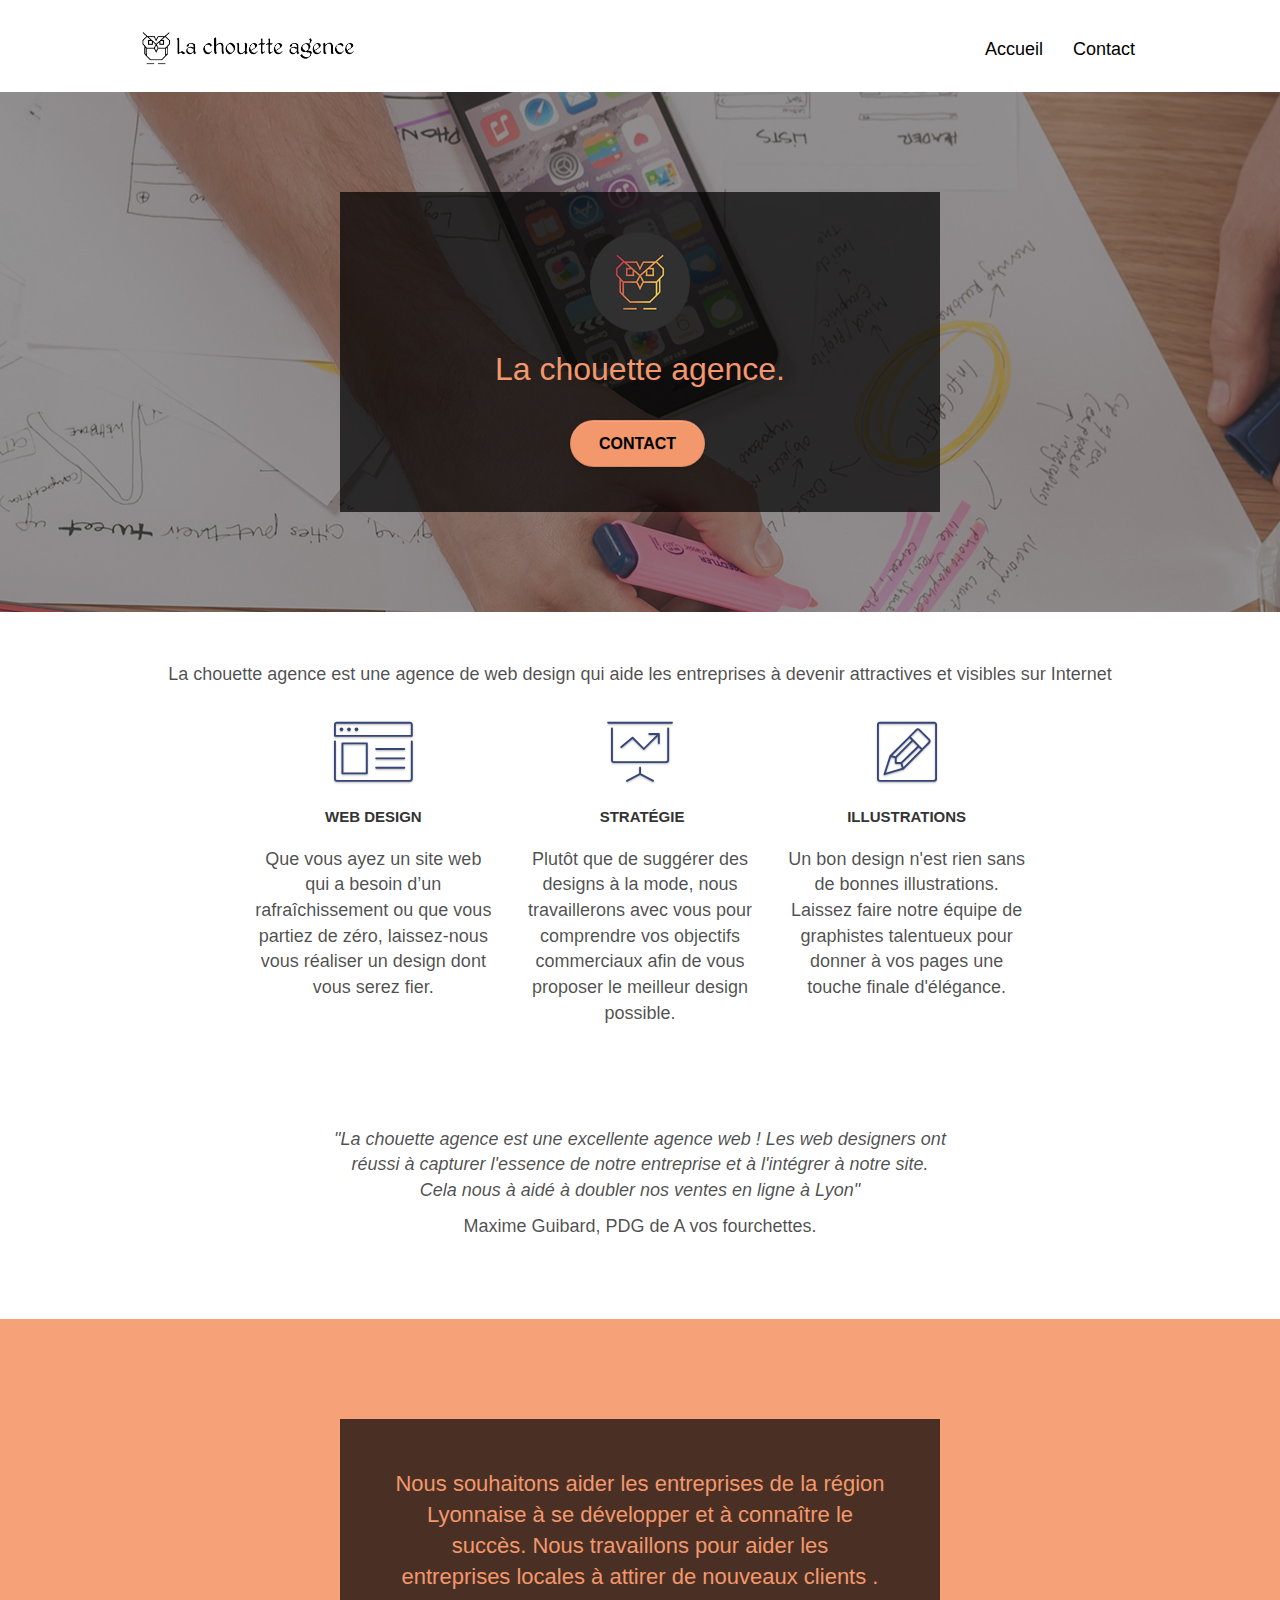
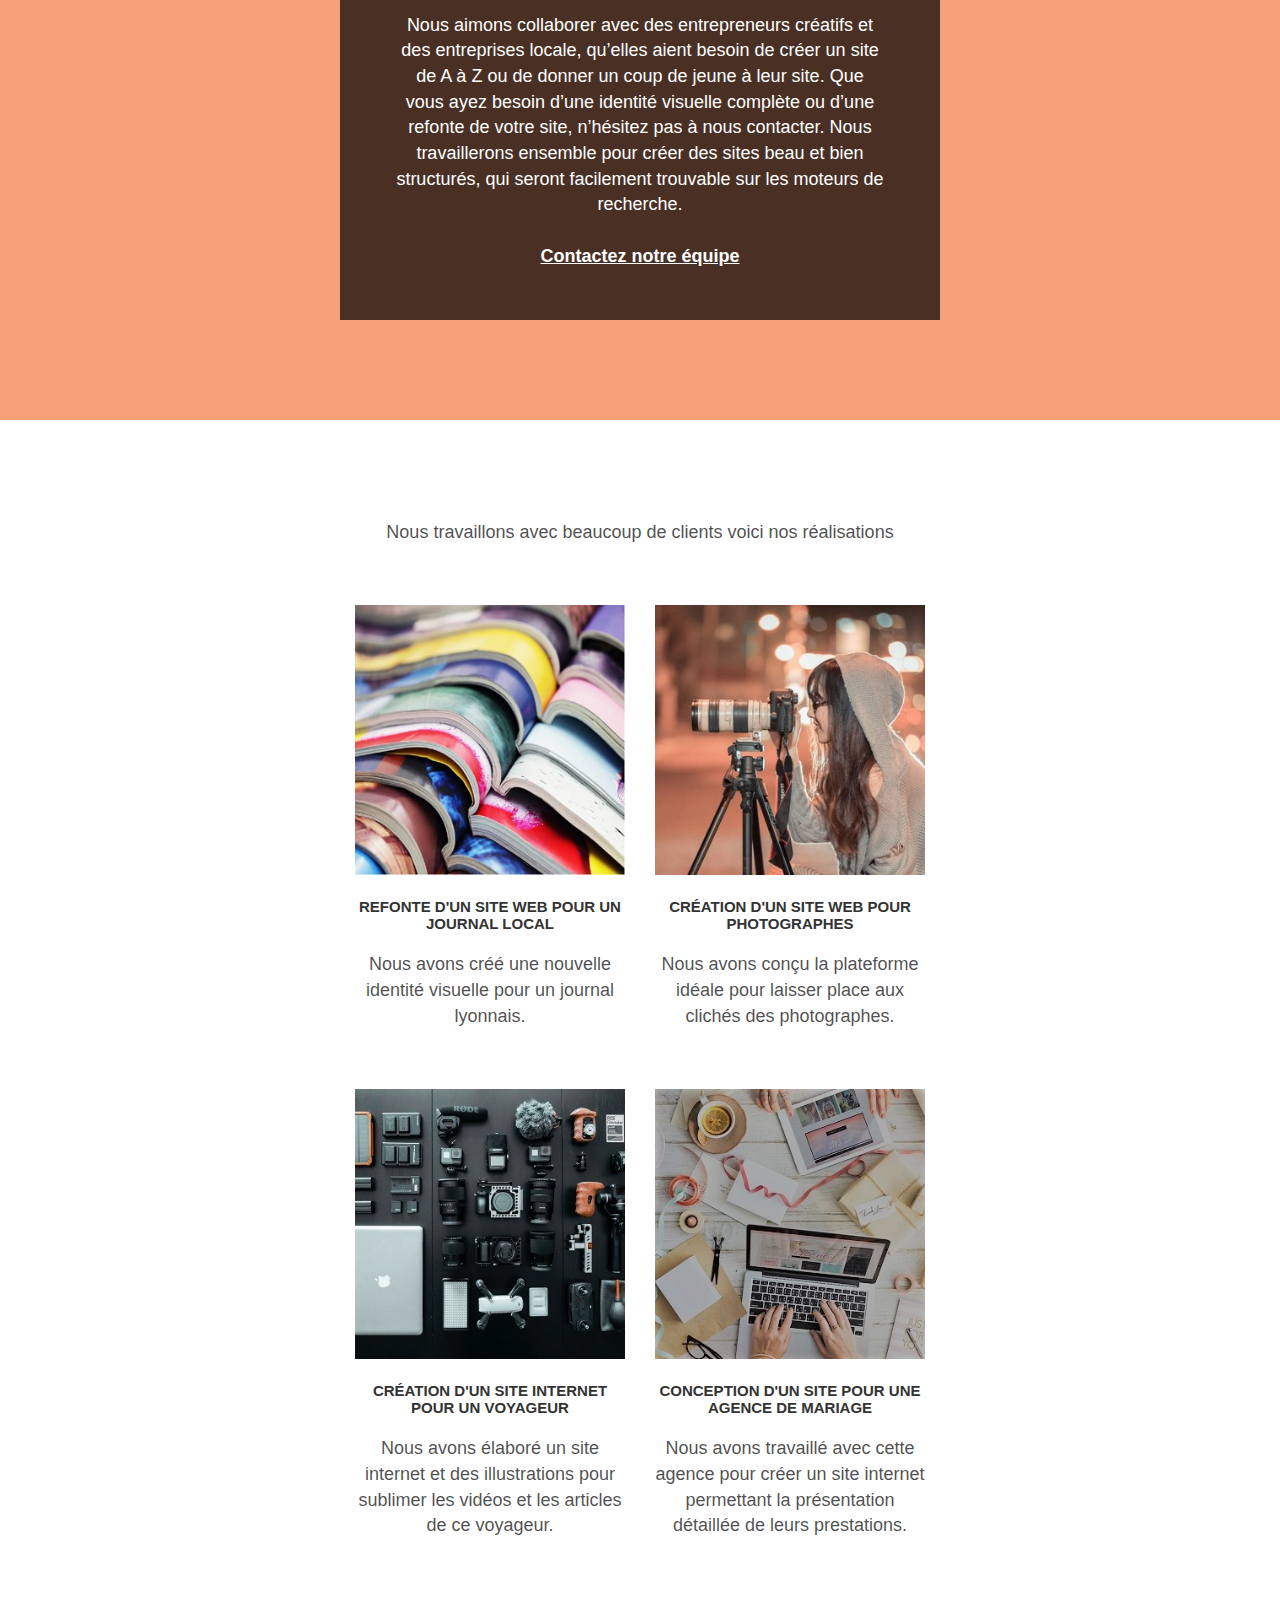
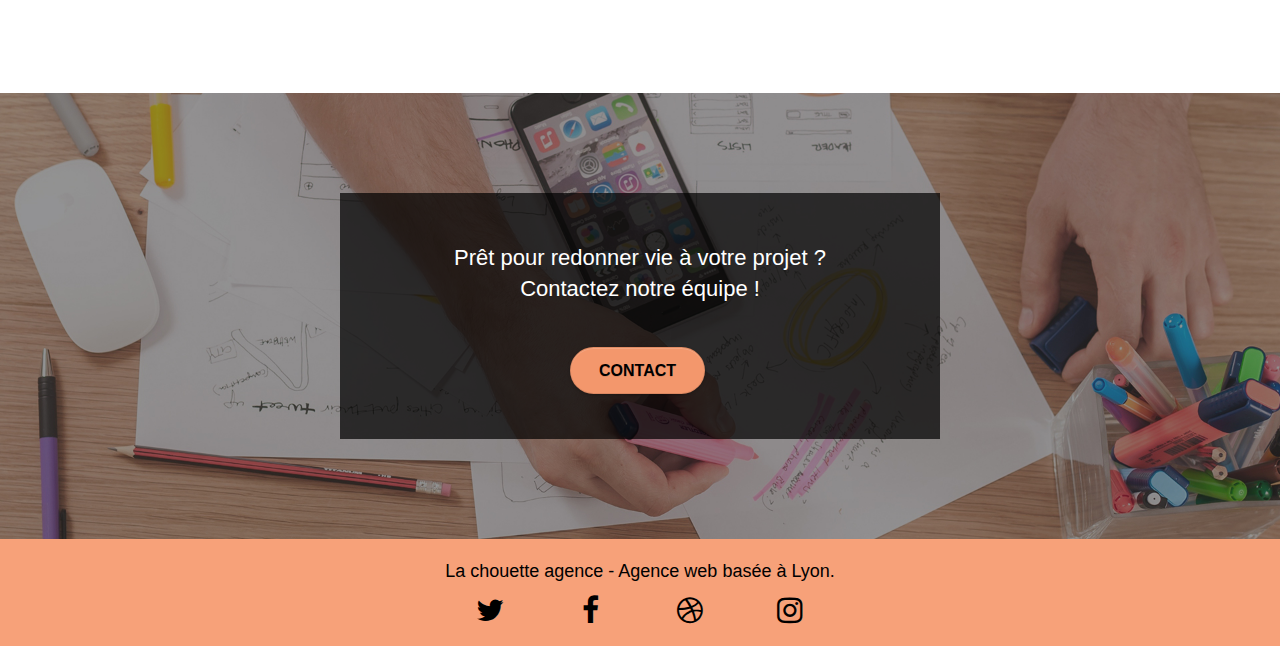
==== index.html @ 4b780e46 "mot de clés" ====
<!doctype html>
<html lang="fr">
<head>
    <meta charset="utf-8">
    <meta name="keywords" content="Entreprise webdesign Lyon, agence webdesign Lyonnaise">
    <meta name="description" content="La chouette agence est une entreprise de webdesign basé à Lyon, 
	elle aide les entreprises à devenir attractives et visibles sur Internet.">
    <meta name="viewport" content="width=device-width, initial-scale=1.0, viewport-fit=cover">
    <link rel="shortcut icon" type="image/png" href="favicon.jpg">
    
	<link rel="stylesheet" type="text/css" href="./css/bootstrap.css">
	<link rel="stylesheet" type="text/css" href="style.css">
	<link rel="stylesheet" type="text/css" href="./css/font-awesome.css">
	<link rel="stylesheet" type="text/css" href="./css/et-line.css">
	
    
	<script src="./js/jquery-2.1.0.js"></script>
	<script src="./js/bootstrap.js"></script>
	<script src="./js/blocs.js"></script>
	<script src="./js/jquery.touchSwipe.js" defer></script>
	<script src="./js/gmaps.js"></script>

    <title>La chouette agence</title>

    
<!-- Analytics -->
 
<!-- Analytics END -->
    
</head>
<body>
<!-- Principal conteneur -->
<div class="page-container" role=”main”>
    
<!-- bloc-0 -->
<header class="bloc bgc-white l-bloc " id="bloc-0">
	<div class="container bloc-sm">

		<nav class="navbar row" role="navigation">
			<div class="navbar-header">
				<a class="navbar-brand" href="index.html"><img src="img/la-chouette-agence.png" alt="paris web design logo agence web meilleure agence" height="40" /></a>
				<button id="nav-toggle" type="button" class="ui-navbar-toggle navbar-toggle" data-toggle="collapse" data-target=".navbar-1">
					<span class="sr-only">Toggle navigation</span><span class="icon-bar"></span><span class="icon-bar"></span><span class="icon-bar"></span>
				</button>
			</div>
			<div class="collapse navbar-collapse navbar-1 special-dropdown-nav">
				<ul class="site-navigation nav navbar-nav">
					<li>
						<a href="index.html">Accueil</a>
					</li>
					<li>
					</li>
					<li>
						<a href="contact.html">Contact</a>
					</li>
				</ul>
			</div>
		</nav>
	</div>
</header>
<!-- bloc-0 END -->

<!-- bloc-1-presentation -->
<section class="bloc bgc-dark-slate-blue bg-banniere d-bloc bg-t-edge bloc-bg-texture b-parallax" id="bloc-1-hero">
	<div class="container bloc-lg">
		<div class="row tight-width-whitespace">
			<div class="col-sm-12 black-background">
				<img src="img/logo.png" class="center-block image-resize-mode" width="100" alt="La Chouette Agence, Entreprise Lyonnaise de webdesign" />
				<h1 class="text-center hero-bloc-text salmon">
					La chouette agence.
				</h1>
				<div class="text-center">
					<a href="contact.html" class="btn btn-lg btn-clean btn-rd cta-hero btn-atomic-tangerine" id="cta-hero">Contact</a>
				</div>
			</div>
		</div>
	</div>
</section>
<!-- bloc-1-presentation END -->

<!-- bloc-2-services -->
<section class="bloc bgc-white l-bloc" id="bloc-2-services">
	<div class="container bloc-md">
		<div class="row">
			<div class="col-sm-12 text-center">
				<p>La chouette agence est une agence de web design qui aide les entreprises à devenir attractives et visibles sur Internet</p>
			</div>
		</div>
		<div class="row voffset-lg med-width-whitespace">
			<div class="col-sm-4">
				<div class="text-center">
					<span class="et-icon-browser sm-shadow icon-dark-slate-blue icons icon-lg"></span>
				</div>
				<h2 class="mg-md text-center h2-major">
					Web design
				</h2>
				<p class="text-center ">
					Que vous ayez un site web qui a besoin d&rsquo;un rafraîchissement ou que vous partiez de zéro, laissez-nous vous réaliser un design dont vous serez fier.
				</p>
			</div>
			<div class="col-sm-4">
				<div class="text-center">
					<span class="et-icon-presentation sm-shadow icon-dark-slate-blue icons icon-lg"></span>
				</div>
				<h2 class="mg-md text-center h2-major">
					&nbsp;Stratégie
				</h2>
				<p class="text-center ">
					Plutôt que de suggérer des designs à la mode, nous travaillerons avec vous pour comprendre vos objectifs commerciaux afin de vous proposer le meilleur design possible.<br>
				</p>
			</div>
			<div class="col-sm-4">
				<div class="text-center">
					<span class="et-icon-edit sm-shadow icon-dark-slate-blue icons icon-lg"></span>
				</div>
				<h2 class="mg-md text-center h2-major">
					Illustrations
				</h2>
				<p class="text-center ">
					Un bon design n'est rien sans de bonnes illustrations. Laissez faire notre équipe de graphistes talentueux pour donner à vos pages une touche finale d'élégance.
				</p>
			</div>
		</div>
		<div class="row voffset-lg voffset">
			<div class="col-xs-12 col-md-8 col-md-offset-2 text-center">
				<!--replace par blockquote -->
				<blockquote> 
					<p class="quote">
						"La chouette agence est une excellente agence web ! Les web designers ont réussi à capturer l'essence
						de notre entreprise et à l'intégrer à notre site. Cela nous à aidé à doubler nos ventes en ligne à Lyon"
					</p>
					<p> Maxime Guibard, PDG de A vos fourchettes.</p>
				</blockquote>
			</div>
		</div>
	</div>
</section>
<!-- bloc-2-services END -->

<!-- bloc-3-what-i-do -->
<section class="bloc tc-white bgc-atomic-tangerine bg-presentation d-bloc bloc-bg-texture b-parallax" id="bloc-3-what-i-do">
	<div class="container bloc-lg">
		<div class="row tight-width-whitespace black-background">
			<div class="col-sm-12">
				<h2 class="mg-md text-center salmon">
					Nous souhaitons aider les entreprises de la région Lyonnaise à se développer et à connaître le succès. Nous travaillons pour aider les entreprises locales à attirer de nouveaux clients .<br>
				</h2>
				<p class="text-center white">
					Nous aimons collaborer avec des entrepreneurs créatifs et des entreprises locale, qu’elles aient besoin de créer un site de A à Z ou de donner un coup de jeune à leur site. Que vous ayez besoin d’une identité visuelle complète ou d’une refonte de votre site, n’hésitez pas à nous contacter. Nous travaillerons ensemble pour créer des sites beau et bien structurés, qui seront facilement trouvable sur les moteurs de recherche. <br><br><a class="ltc-white bold-link" href="page2.html">Contactez notre équipe</a><br>
				</p>
			</div>
		</div>
	</div>
</section>
<!-- bloc-3-what-i-do END -->

<!-- bloc-4-portfolio -->
<section class="bloc bgc-white bg-lines-h2-bg bg-repeat l-bloc portofolio" id="bloc-4-portfolio">
	<div class="container bloc-lg">
		<div class="row">
			<div class="col-sm-12 text-center">
				<p>Nous travaillons avec beaucoup de clients voici nos réalisations</p>
			</div>
		</div>
		<div class="row tight-width-whitespace portfolio-row">
			<div class="col-sm-6">
				<a href="#" data-lightbox="img/1.jpg" data-gallery-id="gallery-1" data-caption="Refonte d'un site web pour un journal local" data-frame="snapshot-lb"><img src="img/1.jpg" alt="Une phototgraphie d'un tas de journaux ouverts" class="img-responsive portfolio-thumb" /></a>
				<h3 class="mg-md text-center">
					Refonte d'un site web pour un journal local
				</h3>
				<p class="text-center">
					Nous avons créé une nouvelle identité visuelle pour un journal lyonnais.
				</p>
			</div>
			<div class="col-sm-6">
				<a href="#" data-lightbox="img/2.jpg" data-gallery-id="gallery-1" data-caption="Création d'un site web pour photographes" data-frame="snapshot-lb"><img src="img/2.jpg" class="img-responsive portfolio-thumb" alt="Une photographie d'une femme prenant une photo en pleine nuit" /></a>
				<h3 class="mg-md text-center">
					Création d'un site web pour photographes
				</h3>
				<p class="text-center">
					Nous avons conçu la plateforme idéale pour laisser place aux clichés des photographes.
				</p>
			</div>
		</div>
		<div class="row tight-width-whitespace portfolio-row">
			<div class="col-sm-6">
				<a href="#" data-lightbox="img/3.jpg" data-gallery-id="gallery-1" data-caption="Création d'un site internet pour un voyageur" data-frame="snapshot-lb"><img src="img/3.jpg" class="img-responsive portfolio-thumb" alt="Une table rempli d'accessoires pour la photographie"/></a>
				<h3 class="mg-md text-center">
					Création d'un site internet pour un voyageur
				</h3>
				<p class="text-center">
					Nous avons élaboré un site internet et des illustrations pour sublimer les vidéos et les articles de ce voyageur.
				</p>
			</div>
			<div class="col-sm-6">
				<a href="#" data-lightbox="img/4.jpg" data-gallery-id="gallery-1" data-caption="Conception d'un site pour une agence de mariage" data-frame="snapshot-lb"><img src="img/4.jpg" class="img-responsive portfolio-thumb" alt="Une personne entrain de travailler sur un ordinateur" /></a>
				<h3 class="mg-md text-center">
					Conception d'un site pour une agence de mariage
				</h3>
				<p class="text-center">
					Nous avons travaillé avec cette agence pour créer un site internet permettant la présentation détaillée de leurs prestations.
				</p>
			</div>
		</div>
	</div>
</section>
<!-- bloc-4-portfolio END -->

<!-- bloc-5-cta -->
<section class="bloc bgc-dark-slate-blue bg-banniere d-bloc bloc-bg-texture" id="bloc-5-cta">
	<div class="container bloc-lg">
		<div class="row space black-background">
			<h2 class="mg-md text-center white">
				Prêt pour redonner vie à votre projet ?<br>Contactez notre équipe !
			</h2>
			<div class="col-sm-12 text-center">
				<a href="contact.html" class="btn btn-atomic-tangerine btn-clean btn-rd btn-lg cta-hero">Contact</a>
			</div>
		</div>
	</div>
</section>
<!-- bloc-5-cta END -->

<!-- Footer - bloc-8 -->
<footer class="bloc bgc-atomic-tangerine d-bloc" id="bloc-8">
	<div class="container bloc-sm">
		<div class="row">
			<div class="col-sm-12">
				<p class="text-center black">
					La chouette agence - Agence web basée à Lyon.<br>
				</p>
				<div class="row row-no-gutters social">
					<div class="col-sm-3">
						<div class="text-center">
							<a class="social" href="index.html"><span class="fa fa-twitter icon-md"></span></a>
						</div>
					</div>
					<div class="col-sm-3">
						<div class="text-center">
							<a class="social" href="index.html"><span class="fa fa-facebook icon-md"></span></a>
						</div>
					</div>
					<div class="col-sm-3">
						<div class="text-center">
							<a class="social" href="index.html"><span class="fa fa-dribbble icon-md"></span></a>
						</div>
					</div>
					<div class="col-sm-3">
						<div class="text-center">
							<a class="social" href="index.html"><span class="fa fa-instagram icon-md"></span></a>
						</div>
					</div>
				</div>
			</div>
		</div>
	</div>
</footer>
<!-- Footer - bloc-8 END -->

</div>
<!-- Principal conteneur END -->
    

</body>
</html>
---- style.css ----
body {
    margin: 0;
    padding: 0;
    background: #FFF;
    overflow-x: hidden;
    -webkit-font-smoothing: antialiased;
    -moz-osx-font-smoothing: grayscale;
}

a,
button {
    transition: all .3s ease-in-out;
    outline: none!important;
}

a:hover,
a:focus {
    text-decoration: none;
    cursor: pointer;
}

#page-loading-blocs-notifaction {
    position: fixed;
    top: 0;
    bottom: 0;
    width: 100%;
    z-index: 100000;
    background: #FFFFFF url("img/pageload-spinner.gif") no-repeat center center;
}

.bloc {
    width: 100%;
    clear: both;
    background: 50% 50% no-repeat;
    padding: 0 50px;
    -webkit-background-size: cover;
    -moz-background-size: cover;
    -o-background-size: cover;
    background-size: cover;
    position: relative;
}

.bloc .container {
    padding-left: 0;
    padding-right: 0;
}

.bloc-lg {
    padding: 100px 50px;
}

.bloc-md {
    padding: 50px;
}

.bloc-sm {
    padding: 20px 50px;
}

.bg-center,
.bg-l-edge,
.bg-r-edge,
.bg-t-edge,
.bg-b-edge,
.bg-tl-edge,
.bg-bl-edge,
.bg-tr-edge,
.bg-br-edge,
.bg-repeat {
    -webkit-background-size: auto!important;
    -moz-background-size: auto!important;
    -o-background-size: auto!important;
    background-size: auto!important;
}
.bg-t-edge {
    background: top no-repeat;
}

.bloc-bg-texture::before {
    content: "";
    background-size: 2px 2px;
    position: absolute;
    top: 0;
    bottom: 0;
    left: 0;
    right: 0;
}

.texture-paper::before {
    background: url("img/texture-paper.png");
    background-size: 280px 280px;
}

.b-parallax {
    background-attachment: fixed;
}

.d-bloc button:hover,
.d-bloc button:focus {
    color: rgba(0, 0, 0, 0.7);
}

.d-bloc .icon-round,
.d-bloc .icon-square,
.d-bloc .icon-rounded,
.d-bloc .icon-semi-rounded-a,
.d-bloc .icon-semi-rounded-b {
    border-color: rgba(255, 255, 255, .9);
}

.d-bloc .divider-h span {
    border-color: rgba(255, 255, 255, .2);
}

.d-bloc .a-btn,
.d-bloc .navbar a,
.d-bloc .navbar-brand,
.d-bloc a .icon-sm,
.d-bloc a .icon-md,
.d-bloc a .icon-lg,
.d-bloc a .icon-xl,
.d-bloc h1 a,
.d-bloc h2 a,
.d-bloc h3 a,
.d-bloc h4 a,
.d-bloc h5 a,
.d-bloc h6 a,
.d-bloc p a {
    color: rgb(0, 0, 0);
}

.d-bloc .a-btn:hover,
.d-bloc .navbar a:hover,
.d-bloc .navbar-brand:hover,
.d-bloc a:hover .icon-sm,
.d-bloc a:hover .icon-md,
.d-bloc a:hover .icon-lg,
.d-bloc a:hover .icon-xl,
.d-bloc h1 a:hover,
.d-bloc h2 a:hover,
.d-bloc h3 a:hover,
.d-bloc h4 a:hover,
.d-bloc h5 a:hover,
.d-bloc h6 a:hover,
.d-bloc p a:hover,
.d-bloc .a-btn:focus,
.d-bloc .navbar a:focus,
.d-bloc .navbar-brand:focus,
.d-bloc a:focus .icon-sm,
.d-bloc a:focus .icon-md,
.d-bloc a:focus .icon-lg,
.d-bloc a:focus .icon-xl,
.d-bloc h1 a:focus,
.d-bloc h2 a:focus,
.d-bloc h3 a:focus,
.d-bloc h4 a:focus,
.d-bloc h5 a:focus,
.d-bloc h6 a:focus,
.d-bloc p a:focus {
    color: rgb(83, 83, 83);
}

.d-bloc .navbar-toggle .icon-bar {
    background: rgb(0, 0, 0);
}

.d-bloc .btn-wire,
.d-bloc .btn-wire:hover,
.d-bloc .btn-wire:focus {
    color: rgba(255, 255, 255, 1);
    border-color: rgba(255, 255, 255, 1);
}

.d-bloc .panel {
    color: rgba(0, 0, 0, .5);
}

.d-bloc .panel button:hover,
.d-bloc .panel button:focus {
    color: rgba(0, 0, 0, .7);
}

.d-bloc .panel icon {
    border-color: rgba(0, 0, 0, .7);
}

.d-bloc .panel .divider-h span {
    border-color: rgba(0, 0, 0, .1);
}

.d-bloc .panel .a-btn {
    color: rgba(0, 0, 0, .6);
}

.d-bloc .panel .a-btn:hover,
.d-bloc .panel .a-btn:focus {
    color: rgba(0, 0, 0, 1);
}

.d-bloc .panel .btn-wire,
.d-bloc .panel .btn-wire:hover,
.d-bloc .panel .btn-wire:focus {
    color: rgba(0, 0, 0, .7);
    border-color: rgba(0, 0, 0, .3);
}

.d-bloc .panel,
.l-bloc {
    color: rgba(0, 0, 0, .7);
}

.d-bloc .panel button:hover,
.l-bloc button:hover,
.d-bloc .panel button:focus,
.l-bloc button:focus {
    color: rgba(0, 0, 0, .7);
}

.l-bloc .icon-round,
.l-bloc .icon-square,
.l-bloc .icon-rounded,
.l-bloc .icon-semi-rounded-a,
.l-bloc .icon-semi-rounded-b {
    border-color: rgba(0, 0, 0, .7);
}

.d-bloc .panel .divider-h span,
.l-bloc .divider-h span {
    border-color: rgba(0, 0, 0, .1);
}

.d-bloc .panel .a-btn,
.l-bloc .a-btn,
.l-bloc .navbar a,
.l-bloc .navbar-brand,
.l-bloc a .icon-sm,
.l-bloc a .icon-md,
.l-bloc a .icon-lg,
.l-bloc a .icon-xl,
.l-bloc h1 a,
.l-bloc h2 a,
.l-bloc h3 a,
.l-bloc h4 a,
.l-bloc h5 a,
.l-bloc h6 a,
.l-bloc p a {
    color: rgba(0, 0, 0, .6);
}

.d-bloc .panel .a-btn:hover,
.l-bloc .a-btn:hover,
.l-bloc .navbar a:hover,
.l-bloc .navbar-brand:hover,
.l-bloc a:hover .icon-sm,
.l-bloc a:hover .icon-md,
.l-bloc a:hover .icon-lg,
.l-bloc a:hover .icon-xl,
.l-bloc h1 a:hover,
.l-bloc h2 a:hover,
.l-bloc h3 a:hover,
.l-bloc h4 a:hover,
.l-bloc h5 a:hover,
.l-bloc h6 a:hover,
.l-bloc p a:hover,
.d-bloc .panel .a-btn:focus,
.l-bloc .a-btn:focus,
.l-bloc .navbar a:focus,
.l-bloc .navbar-brand:focus,
.l-bloc a:focus .icon-sm,
.l-bloc a:focus .icon-md,
.l-bloc a:focus .icon-lg,
.l-bloc a:focus .icon-xl,
.l-bloc h1 a:focus,
.l-bloc h2 a:focus,
.l-bloc h3 a:focus,
.l-bloc h4 a:focus,
.l-bloc h5 a:focus,
.l-bloc h6 a:focus,
.l-bloc p a:focus {
    color: rgba(0, 0, 0, 1);
}

.l-bloc .navbar-toggle .icon-bar {
    color: rgba(0, 0, 0, .6);
}

.d-bloc .panel .btn-wire,
.d-bloc .panel .btn-wire:hover,
.d-bloc .panel .btn-wire:focus,
.l-bloc .btn-wire,
.l-bloc .btn-wire:hover,
.l-bloc .btn-wire:focus {
    color: rgba(0, 0, 0, .7);
    border-color: rgba(0, 0, 0, .3);
}

.voffset {
    margin-top: 30px;
}

.voffset-lg {
    margin-top: 80px;
}

.row-no-gutters {
    margin-right: 0;
    margin-left: 0;
}

.row.row-no-gutters > [class^="col-"],
.row.row-no-gutters > [class*=" col-"] {
    padding-right: 0;
    padding-left: 0;
}

#bloc-1-hero h1 {
    font-size: 32px;
}

.navbar {
    margin-bottom: 0;
    z-index: 1;
}

.navbar-brand {
    height: auto;
    padding: 3px 15px;
    font-size: 25px;
    font-weight: normal;
    font-weight: 600;
    line-height: 44px;
}

.navbar-brand img {
    max-height: 200px;
    margin: 0 5px 0 0;
    display: inline;
}

.navbar-brand img[src$=svg] {
    min-width: 100px;
}

.nav-center .navbar-brand img {
    margin: 0;
}

.navbar .nav {
    padding-top: 2px;
    margin-right: -16px;
    float: right;
    z-index: 1;
}

.nav > li {
    float: left;
    margin-top: 4px;
    font-size: 18px;
}

.navbar-nav .open .dropdown-menu > li > a {
    text-align: inherit;
}
.navbar-brand:focus,
.nav > li a:focus,
.navbar-brand:hover,
.nav > li a:hover {
    border: 1px outset  #F3976C;
    border-radius: 5px;
    background-color: rgba(243, 151, 108, 0.3);
    
}
.navbar-toggle {
    margin: 10px 10px 0 0;
    border: 0px;
}

.navbar-toggle:hover {
    background: transparent!important;
}

.navbar-toggle .icon-bar {
    background-color: rgba(0, 0, 0, .5);
    width: 26px;
}

.nav-invert .navbar .nav {
    float: left;
}

.nav-invert .navbar-header,
.nav-invert .navbar-brand {
    float: right;
    position: relative;
    z-index: 2;
}

@media (min-width: 768px) {
    .site-navigation {
        position: absolute;
        top: 50%;
        right: 20px;
        transform: translate(0, -50%);
        -webkit-transform: translateY(-50%);
    }
    .nav > li .dropdown-menu a,
    .nav > li .dropdown-menu a:hover {
        color: #484848;
    }
    .nav-invert .site-navigation {
        left: 0;
        right: 0;
    }
    .nav-center {
        text-align: center;
    }
    .nav-center .navbar-header {
        width: 100%;
    }
    .nav-center .navbar-header,
    .nav-center .navbar-brand,
    .nav-center .nav > li {
        float: none;
        display: inline-block;
    }
    .nav-center .site-navigation {
        position: relative;
        width: 100%;
        right: 0;
        margin-right: 0px;
        margin-top: 20px;
    }
    .nav-center.mini-nav .navbar-toggle {
        float: none;
        margin: 10px auto 0;
    }
}

.nav > li > .dropdown a {
    background: none!important;
    display: block;
    padding: 14px 15px;
}

nav .caret {
    margin: 0 5px;
}

.dropdown-menu .dropdown-menu {
    top: -8px;
    left: 100%;
}

.dropdown-menu .dropmenu-flow-right {
    top: 100%;
    left: 0;
    margin-left: -1px;
    border-top-left-radius: 0;
    border-top-right-radius: 0;
}

.dropdown-menu .dropdown span {
    border: 4px solid black;
    border-top-color: transparent;
    border-right-color: transparent;
    border-bottom-color: transparent;
    margin: 6px -5px 0 0!important;
    float: right;
}

.mg-md {
    margin-top: 10px;
    margin-bottom: 20px;
}

.mg-lg {
    margin-top: 10px;
    margin-bottom: 40px;
}

.btn {
    margin: 0 5px 5px 0;
}

.btn.pull-right {
    margin: 0 0 5px 5px;
}

.btn-d,
.btn-d:hover,
.btn-d:focus {
    color: #FFF;
    background: rgba(0, 0, 0, .3);
}

button {
    outline: none!important;
}

.btn-rd {
    border-radius: 40px;
}

.btn-clean {
    border: 1px solid rgba(0, 0, 0, .08);
    border-bottom-color: rgba(0, 0, 0, .1);
    text-shadow: 0 1px 0 rgba(0, 0, 1, .1);
    box-shadow: 0 1px 3px rgba(0, 0, 1, .25), inset 0 1px 0 0 rgba(255, 255, 255, .15);
}

.icon-md {
    font-size: 30px!important;
}

.icon-lg {
    font-size: 60px!important;
}

.sm-shadow {
    text-shadow: 0 1px 2px rgba(0, 0, 0, .3);
}

.panel-sq,
.panel-sq .panel-heading,
.panel-sq .panel-footer {
    border-radius: 0;
}

.panel-rd {
    border-radius: 30px;
}

.panel-rd .panel-heading {
    border-radius: 29px 29px 0 0;
}

.panel-rd .panel-footer {
    border-radius: 0 0 29px 29px;
}

.form-control {
    border-color: rgba(0, 0, 0, .1);
    box-shadow: none;
}

.scrollToTop {
    width: 40px;
    height: 40px;
    position: fixed;
    bottom: 20px;
    right: 20px;
    opacity: 0;
    z-index: 500;
    transition: all .3s ease-in-out;
}

.scrollToTop span {
    margin-top: 6px;
}

.showScrollTop {
    font-size: 14px;
    opacity: 1;
}

a[data-lightbox] {
    position: relative;
    display: block;
    text-align: center;
}

a[data-lightbox]:hover::before {
    content: "+";
    font-family: "HelveticaNeue-Light", "Helvetica Neue Light", "Helvetica Neue", Helvetica, Arial;
    font-size: 32px;
    width: 50px;
    height: 50px;
    margin-left: -25px;
    border-radius: 50%;
    background: rgba(0, 0, 0, .6);
    color: #FFF;
    font-weight: 100;
    z-index: 1;
    position: absolute;
    top: 50%;
    transform: translateY(-50%);
    -webkit-transform: translateY(-50%);
}

a[data-lightbox]:hover img,
a[data-lightbox]:focus img {
    opacity: 0.6;
    -webkit-animation-fill-mode: none;
    animation-fill-mode: none;
}

#lightbox-modal {
    display: flex;
    align-items: center;
}

#lightbox-modal .modal-dialog {
    width: 90%;
    max-width: 900px;
    margin: 0 auto 0;
}

#lightbox-modal .modal-dialog img {
    max-height: 90vh;
    margin: 0 auto;
}

.lightbox-caption {
    padding: 20px;
    color: #FFF;
    background: rgba(0, 0, 0, .5);
    position: absolute;
    left: 15px;
    right: 15px;
    bottom: 5px;
}

.close-lightbox {
    color: #FFF;
    font-size: 30px;
    position: absolute;
    top: 20px;
    right: 20px;
    z-index: 20;
    background: rgba(0, 0, 0, .5);
    border: none;
    line-height: 30px;
    padding: 0 9px 5px;
    opacity: 0.3;
}

.close-lightbox:hover,
.next-lightbox:hover,
.prev-lightbox:hover,
.close-lightbox:focus,
.next-lightbox:focus,
.prev-lightbox:focus {
    opacity: 1.0;
    color: #FFF;
}

.next-lightbox,
.prev-lightbox {
    font-size: 20px;
    color: rgba(255, 255, 255, .9);
    background: rgba(0, 0, 0, .5);
    transition: all .2s ease-in-out;
    position: absolute;
    top: 45%;
    z-index: 1;
    opacity: 0.4;
}

.next-lightbox {
    padding: 6px 8px 1px 13px;
    right: 25px;
}

.prev-lightbox {
    padding: 6px 13px 1px 10px;
    left: 25px;
}

.snapshot-lb .modal-body {
    padding-bottom: 45px;
}

.snapshot-lb .lightbox-caption {
    padding: 0;
    color: rgba(0, 0, 0, .5);
    background: none;
}
h3,
h4,
h5,
h6,
label,
.btn,
a {
    font-family: "helvetica";
    font-weight: 400;
    color: #000000!important;
}

.container {
    max-width: 1000px;
}

.hero-bloc-text {
    font-size: 38px;
}

.hero-bloc-text-sub {
    font-size: 36px;
}

.statement-bloc-text {
    line-height: 26px;
    font-style: italic;
    font-size: 20px;
    text-align: center;
    font-weight: lighter;
    max-width: 520px;
    margin: auto auto auto auto;
}

p {
    font-size: 18px;
}

.tight-width-whitespace {
    max-width: 600px;
    margin: auto auto auto auto;
}

.h1 {
    font-size: 22px;
    font-family: "Open Sans";
}

.cta-hero {
    margin-top: 22px;
    color: #FFFFFF!important;
    text-transform: uppercase;
    padding: 12px 28px 12px 28px;
    font-size: 16px;
    font-weight: 700;
}

.social {
    max-width: 400px;
    margin: auto auto auto auto;
}

h2 {
    font-size: 22px;
    line-height: 1.4em;
}

h3, .h2-major {
    font-size: 15px;
    text-transform: uppercase;
    font-weight: 700;
    color: #333333!important;
}

.med-width-whitespace {
    max-width: 800px;
    margin: auto auto auto auto;
    box-shadow: 0px 0px 0px #000000;
}
h4 {
    color: #333333!important;
}

.icons {
    margin-bottom: 14px;
    margin-top: 24px;
}

.white {
    color: #ffffff!important;
}

.portfolio-thumb {
    margin-bottom: 24px;
}

.portfolio-row {
    margin-bottom: 44px;
    margin-top: 50px;
}

.avatar {
    box-shadow: 0px 4px 9px rgba(0, 0, 0, 0.3);
}

.black-background {
    background-color: rgba(0, 0, 0, 0.7);
    padding: 40px 40px 40px 40px;
}

.bold-link {
    font-weight: 900;
    text-decoration: underline!important;
}

.bgc-white {
    background-color: #FFFFFF;
}

.bgc-dark-slate-blue {
    background-color: #364577;
}

.bgc-atomic-tangerine {
    background-color: #f7a179;
}
.btn-atomic-tangerine {
    background: #F3976C;
    color: #000000!important;
}

.btn-atomic-tangerine:hover,
.btn-atomic-tangerine:focus {
    background: #aa694b!important;
    color: #ffffff!important;
}

.ltc-white {
    color: #FFFFFF!important;
}

.ltc-white:hover,
.ltc-white:focus {
    color: #F3976C!important;
}

.ltc-atomic-tangerine {
    color: #F3976C!important;
}

.ltc-atomic-tangerine:hover,
.ltc-atomic-tangerine:focus {
    color: #c27956!important;
}

.icon-dark-slate-blue {
    color: #364577!important;
    border-color: #364577!important;
}

.bg-dots-bg {
    background-image: url("img/dots-bg.png");
}
.bg-banniere {
    background-image: url("img/la-chouette-agence-banniere.jpg");
}

.bg-presentation {
    background-image: url("img/image-de-presentation.jpg");
}

@media (max-width: 1024px) {
    .bloc {
        padding-left: 20px;
        padding-right: 20px;
    }
    .bloc.full-width-bloc,
    .bloc-tile-2.full-width-bloc .container,
    .bloc-tile-3.full-width-bloc .container,
    .bloc-tile-4.full-width-bloc .container {
        padding-left: 0;
        padding-right: 0;
    }
}

@media (max-width: 992px) and (min-width: 768px) {
    .navbar .nav {
        max-width: 80%
    }
    .nav-center.navbar .nav {
        max-width: 100%
    }
}

@media only screen and (min-width: 768px) and (max-width: 1024px) and (orientation: landscape) {
    .b-parallax {
        background-attachment: scroll;
    }
}

@media only screen and (min-width: 1024px) and (max-width: 1366px) and (-webkit-min-device-pixel-ratio: 1.5) {
    .b-parallax {
        background-attachment: scroll;
    }
}

@media (max-width: 991px) {
    .container {
        width: 100%;
    }
    .b-parallax {
        background-attachment: scroll;
    }
    .page-container,
    #hero-bloc {
        overflow-x: hidden;
        position: relative;
    }
    .bloc-group,
    .bloc-group .bloc {
        display: block;
        width: 100%;
    }
    .bloc-fill-screen .fill-bloc-top-edge,
    .bloc-fill-screen .fill-bloc-bottom-edge {
        padding: 0 20px;
    }
}

@media (max-width: 767px) {
    .page-container {
        overflow-x: hidden;
        position: relative;
    }
    h1,
    h2,
    h3,
    h4,
    h5,
    h6,
    p,
    #disqus_thread {
        padding-left: 10px!important;
        padding-right: 10px!important;
    }
    .b-parallax {
        background-attachment: scroll;
    }
    .navbar .nav {
        padding-top: 0;
        border-top: 1px solid rgba(0, 0, 0, .2);
        float: none!important;
    }
    .navbar.row {
        margin-left: 0;
        margin-right: 0;
    }
    .site-navigation {
        position: inherit;
        transform: none;
        -webkit-transform: none;
        -ms-transform: none;
    }
    .nav > li {
        margin-top: 0;
        border-bottom: 1px solid rgba(0, 0, 0, .1);
        background: rgba(0, 0, 0, .05);
        text-align: left;
        padding-left: 15px;
        width: 100%;
    }
    .nav > li:hover
    .nav > li:focus {
        background: rgba(0, 0, 0, .08);
    }
    .dropdown .dropdown a .caret {
        float: none;
        margin: 5px 0 0 10px!important;
        border: 4px solid black;
        border-bottom-color: transparent;
        border-right-color: transparent;
        border-left-color: transparent;
    }
    #hero-bloc .navbar .nav {
        background: rgba(0, 0, 0, .8);
    }
    #hero-bloc .navbar .nav a {
        color: rgba(255, 255, 255, .6);
    }
    .hero {
        padding: 50px 0;
    }
    .hero-nav {
        left: -1px;
        right: -1px;
    }
    .navbar-collapse {
        padding: 0;
        overflow-x: hidden;
        -webkit-box-shadow: none;
        box-shadow: none;
    }
    .navbar-brand img {
        max-height: 40px;
        width: auto;
    }
    .nav-invert .navbar-header {
        float: none;
        width: 100%;
    }
    .nav-invert .navbar-toggle {
        float: left;
        margin-left: 10px;
    }
    .bloc {
        padding-left: 0;
        padding-right: 0;
    }
    .bloc-xxl,
    .bloc-xl,
    .bloc-lg {
        padding: 40px 0;
    }
    .bloc-sm,
    .bloc-md {
        padding-left: 0;
        padding-right: 0;
    }
    .bloc-tile-2 .container,
    .bloc-tile-3 .container,
    .bloc-tile-4 .container,
    .bloc-fill-screen .fill-bloc-top-edge,
    .bloc-fill-screen .fill-bloc-bottom-edge {
        padding-left: 0;
        padding-right: 0;
    }
    .a-block {
        padding: 0 10px;
    }
    .btn-dwn {
        display: none;
    }
    .voffset {
        margin-top: 5px;
    }
    .voffset-md {
        margin-top: 20px;
    }
    .voffset-lg {
        margin-top: 30px;
    }
    form {
        padding: 5px;
    }
    .close-lightbox {
        display: inline-block;
    }
    .blocsapp-d
    evice-iphone5 {
        background-size: 216px 425px;
        padding-top: 60px;
        width: 216px;
        height: 425px;
    }
    .blocsapp-device-iphone5 img {
        width: 180px;
        height: 320px;
    }
}
.form-group {
    margin-bottom: 15px;
}
.form-control {
    width: 100%;
}
.salmon {
    color:#F3976C;
}
.space {
    max-width: 600px;
    margin: auto;
}
.black {
    color: black;
}
label {
    font-size: 18px;
}
blockquote {
    border-left: transparent;
}
.quote {
    font-style: italic;
}
em {
    color: red;
}
.alert {
    font-style: italic;
    margin-bottom: 10px;
}
.form-title {
    text-align: center;
    margin-bottom:60px;
    color: black;
}
@media (max-width: 400px) {
    .bloc {
        padding-left: 0;
        padding-right: 0;
    }
}

@media (max-width: 767px) {
    .bloc-mob-center-text {
        text-align: center;
    }
    
}
---- css/et-line.css ----
@font-face {
    font-family: et-line;
    src: url(../fonts/et-line.eot);
    src: url(../fonts/et-line.eot?#iefix) format('embedded-opentype'), url(../fonts/et-line.woff) format('woff'), url(../fonts/et-line.ttf) format('truetype'), url(../fonts/et-line.svg#et-line) format('svg');
    font-weight: 400;
    font-style: normal
}

.et-icon-adjustments,
.et-icon-alarmclock,
.et-icon-anchor,
.et-icon-aperture,
.et-icon-attachment,
.et-icon-bargraph,
.et-icon-basket,
.et-icon-beaker,
.et-icon-bike,
.et-icon-book-open,
.et-icon-briefcase,
.et-icon-browser,
.et-icon-calendar,
.et-icon-camera,
.et-icon-caution,
.et-icon-chat,
.et-icon-circle-compass,
.et-icon-clipboard,
.et-icon-clock,
.et-icon-cloud,
.et-icon-compass,
.et-icon-desktop,
.et-icon-dial,
.et-icon-document,
.et-icon-documents,
.et-icon-download,
.et-icon-dribbble,
.et-icon-edit,
.et-icon-envelope,
.et-icon-expand,
.et-icon-facebook,
.et-icon-flag,
.et-icon-focus,
.et-icon-gears,
.et-icon-genius,
.et-icon-gift,
.et-icon-global,
.et-icon-globe,
.et-icon-googleplus,
.et-icon-grid,
.et-icon-happy,
.et-icon-hazardous,
.et-icon-heart,
.et-icon-hotairballoon,
.et-icon-hourglass,
.et-icon-key,
.et-icon-laptop,
.et-icon-layers,
.et-icon-lifesaver,
.et-icon-lightbulb,
.et-icon-linegraph,
.et-icon-linkedin,
.et-icon-lock,
.et-icon-magnifying-glass,
.et-icon-map,
.et-icon-map-pin,
.et-icon-megaphone,
.et-icon-mic,
.et-icon-mobile,
.et-icon-newspaper,
.et-icon-notebook,
.et-icon-paintbrush,
.et-icon-paperclip,
.et-icon-pencil,
.et-icon-phone,
.et-icon-picture,
.et-icon-pictures,
.et-icon-piechart,
.et-icon-presentation,
.et-icon-pricetags,
.et-icon-printer,
.et-icon-profile-female,
.et-icon-profile-male,
.et-icon-puzzle,
.et-icon-quote,
.et-icon-recycle,
.et-icon-refresh,
.et-icon-ribbon,
.et-icon-rss,
.et-icon-sad,
.et-icon-scissors,
.et-icon-scope,
.et-icon-search,
.et-icon-shield,
.et-icon-speedometer,
.et-icon-strategy,
.et-icon-streetsign,
.et-icon-tablet,
.et-icon-target,
.et-icon-telescope,
.et-icon-toolbox,
.et-icon-tools,
.et-icon-tools-2,
.et-icon-trophy,
.et-icon-tumblr,
.et-icon-twitter,
.et-icon-upload,
.et-icon-video,
.et-icon-wallet,
.et-icon-wine {
    font-family: et-line;
    font-style: normal;
    font-weight: 400;
    font-variant: normal;
    text-transform: none;
    line-height: 1;
    -webkit-font-smoothing: antialiased;
    -moz-osx-font-smoothing: grayscale;
    display: inline-block
}

.et-icon-mobile:before {
    content: "\e000"
}

.et-icon-laptop:before {
    content: "\e001"
}

.et-icon-desktop:before {
    content: "\e002"
}

.et-icon-tablet:before {
    content: "\e003"
}

.et-icon-phone:before {
    content: "\e004"
}

.et-icon-document:before {
    content: "\e005"
}

.et-icon-documents:before {
    content: "\e006"
}

.et-icon-search:before {
    content: "\e007"
}

.et-icon-clipboard:before {
    content: "\e008"
}

.et-icon-newspaper:before {
    content: "\e009"
}

.et-icon-notebook:before {
    content: "\e00a"
}

.et-icon-book-open:before {
    content: "\e00b"
}

.et-icon-browser:before {
    content: "\e00c"
}

.et-icon-calendar:before {
    content: "\e00d"
}

.et-icon-presentation:before {
    content: "\e00e"
}

.et-icon-picture:before {
    content: "\e00f"
}

.et-icon-pictures:before {
    content: "\e010"
}

.et-icon-video:before {
    content: "\e011"
}

.et-icon-camera:before {
    content: "\e012"
}

.et-icon-printer:before {
    content: "\e013"
}

.et-icon-toolbox:before {
    content: "\e014"
}

.et-icon-briefcase:before {
    content: "\e015"
}

.et-icon-wallet:before {
    content: "\e016"
}

.et-icon-gift:before {
    content: "\e017"
}

.et-icon-bargraph:before {
    content: "\e018"
}

.et-icon-grid:before {
    content: "\e019"
}

.et-icon-expand:before {
    content: "\e01a"
}

.et-icon-focus:before {
    content: "\e01b"
}

.et-icon-edit:before {
    content: "\e01c"
}

.et-icon-adjustments:before {
    content: "\e01d"
}

.et-icon-ribbon:before {
    content: "\e01e"
}

.et-icon-hourglass:before {
    content: "\e01f"
}

.et-icon-lock:before {
    content: "\e020"
}

.et-icon-megaphone:before {
    content: "\e021"
}

.et-icon-shield:before {
    content: "\e022"
}

.et-icon-trophy:before {
    content: "\e023"
}

.et-icon-flag:before {
    content: "\e024"
}

.et-icon-map:before {
    content: "\e025"
}

.et-icon-puzzle:before {
    content: "\e026"
}

.et-icon-basket:before {
    content: "\e027"
}

.et-icon-envelope:before {
    content: "\e028"
}

.et-icon-streetsign:before {
    content: "\e029"
}

.et-icon-telescope:before {
    content: "\e02a"
}

.et-icon-gears:before {
    content: "\e02b"
}

.et-icon-key:before {
    content: "\e02c"
}

.et-icon-paperclip:before {
    content: "\e02d"
}

.et-icon-attachment:before {
    content: "\e02e"
}

.et-icon-pricetags:before {
    content: "\e02f"
}

.et-icon-lightbulb:before {
    content: "\e030"
}

.et-icon-layers:before {
    content: "\e031"
}

.et-icon-pencil:before {
    content: "\e032"
}

.et-icon-tools:before {
    content: "\e033"
}

.et-icon-tools-2:before {
    content: "\e034"
}

.et-icon-scissors:before {
    content: "\e035"
}

.et-icon-paintbrush:before {
    content: "\e036"
}

.et-icon-magnifying-glass:before {
    content: "\e037"
}

.et-icon-circle-compass:before {
    content: "\e038"
}

.et-icon-linegraph:before {
    content: "\e039"
}

.et-icon-mic:before {
    content: "\e03a"
}

.et-icon-strategy:before {
    content: "\e03b"
}

.et-icon-beaker:before {
    content: "\e03c"
}

.et-icon-caution:before {
    content: "\e03d"
}

.et-icon-recycle:before {
    content: "\e03e"
}

.et-icon-anchor:before {
    content: "\e03f"
}

.et-icon-profile-male:before {
    content: "\e040"
}

.et-icon-profile-female:before {
    content: "\e041"
}

.et-icon-bike:before {
    content: "\e042"
}

.et-icon-wine:before {
    content: "\e043"
}

.et-icon-hotairballoon:before {
    content: "\e044"
}

.et-icon-globe:before {
    content: "\e045"
}

.et-icon-genius:before {
    content: "\e046"
}

.et-icon-map-pin:before {
    content: "\e047"
}

.et-icon-dial:before {
    content: "\e048"
}

.et-icon-chat:before {
    content: "\e049"
}

.et-icon-heart:before {
    content: "\e04a"
}

.et-icon-cloud:before {
    content: "\e04b"
}

.et-icon-upload:before {
    content: "\e04c"
}

.et-icon-download:before {
    content: "\e04d"
}

.et-icon-target:before {
    content: "\e04e"
}

.et-icon-hazardous:before {
    content: "\e04f"
}

.et-icon-piechart:before {
    content: "\e050"
}

.et-icon-speedometer:before {
    content: "\e051"
}

.et-icon-global:before {
    content: "\e052"
}

.et-icon-compass:before {
    content: "\e053"
}

.et-icon-lifesaver:before {
    content: "\e054"
}

.et-icon-clock:before {
    content: "\e055"
}

.et-icon-aperture:before {
    content: "\e056"
}

.et-icon-quote:before {
    content: "\e057"
}

.et-icon-scope:before {
    content: "\e058"
}

.et-icon-alarmclock:before {
    content: "\e059"
}

.et-icon-refresh:before {
    content: "\e05a"
}

.et-icon-happy:before {
    content: "\e05b"
}

.et-icon-sad:before {
    content: "\e05c"
}

.et-icon-facebook:before {
    content: "\e05d"
}

.et-icon-twitter:before {
    content: "\e05e"
}

.et-icon-googleplus:before {
    content: "\e05f"
}

.et-icon-rss:before {
    content: "\e060"
}

.et-icon-tumblr:before {
    content: "\e061"
}

.et-icon-linkedin:before {
    content: "\e062"
}

.et-icon-dribbble:before {
    content: "\e063"
}
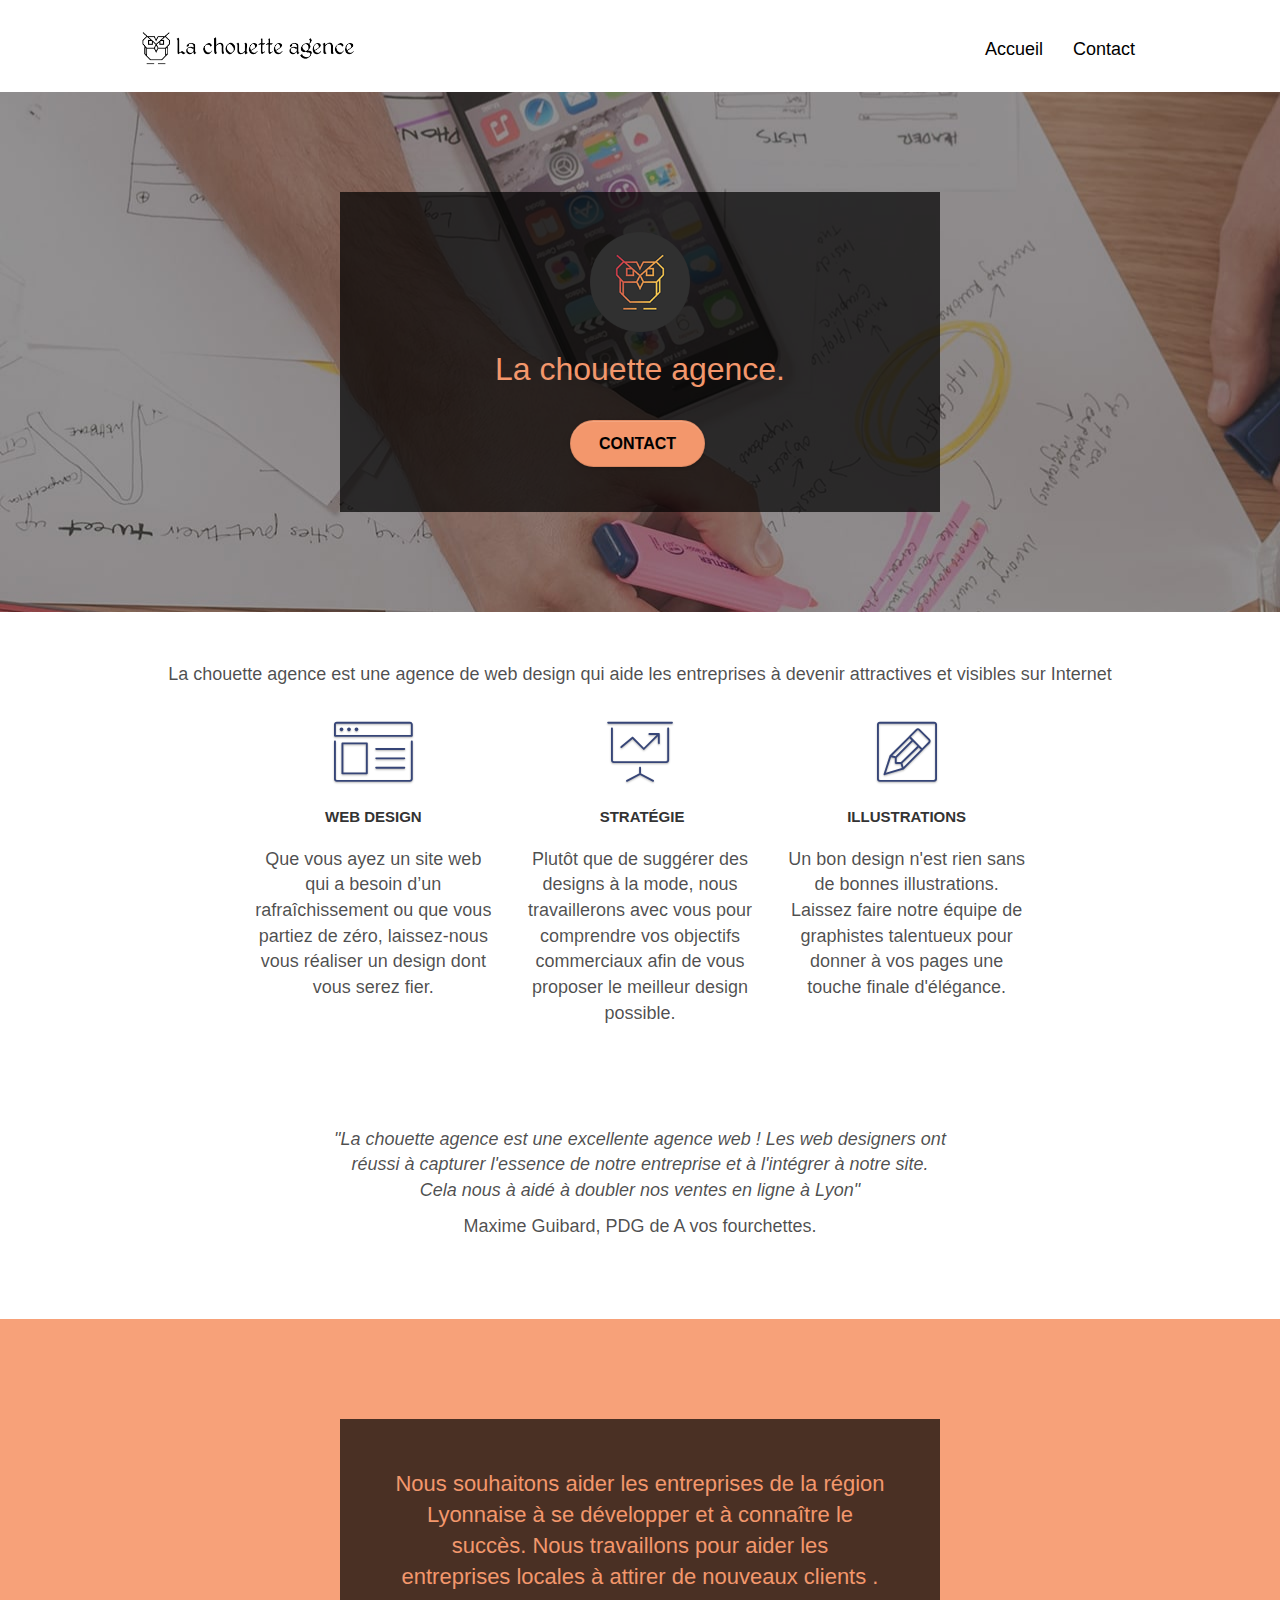
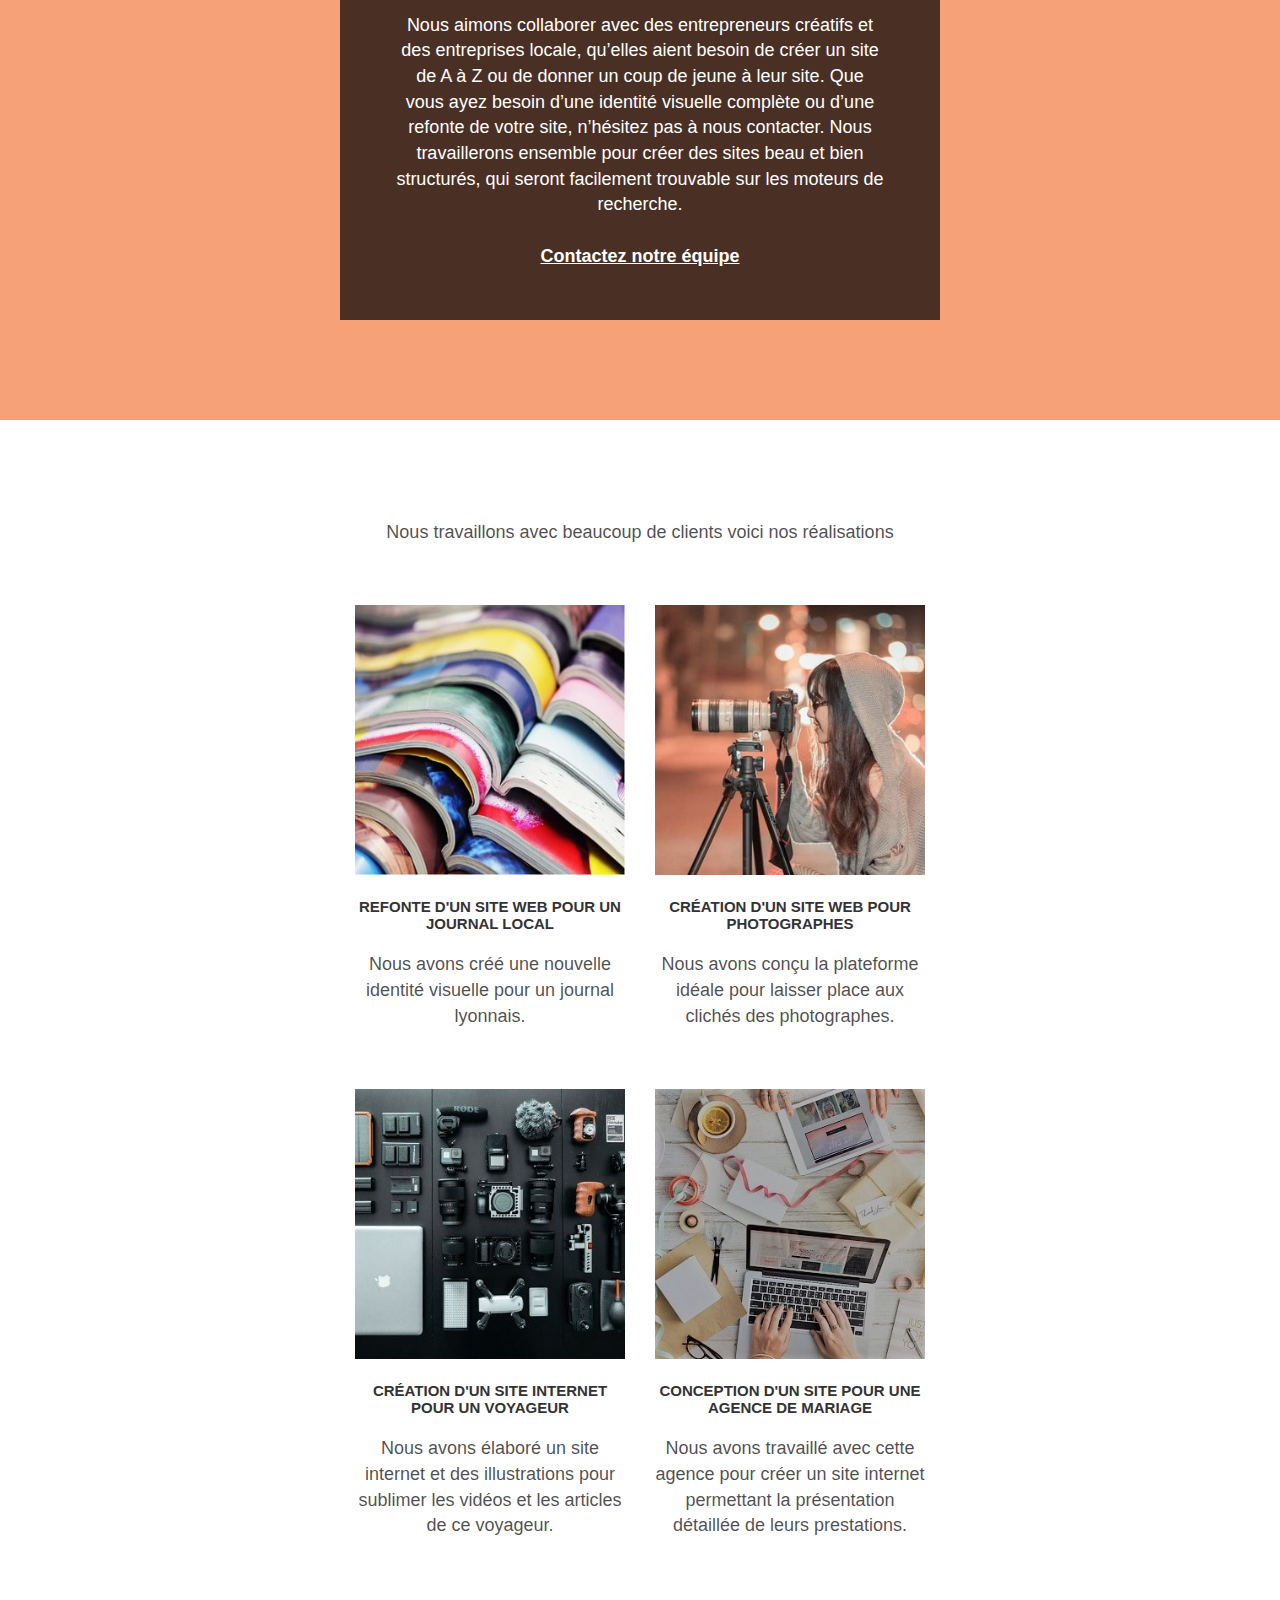
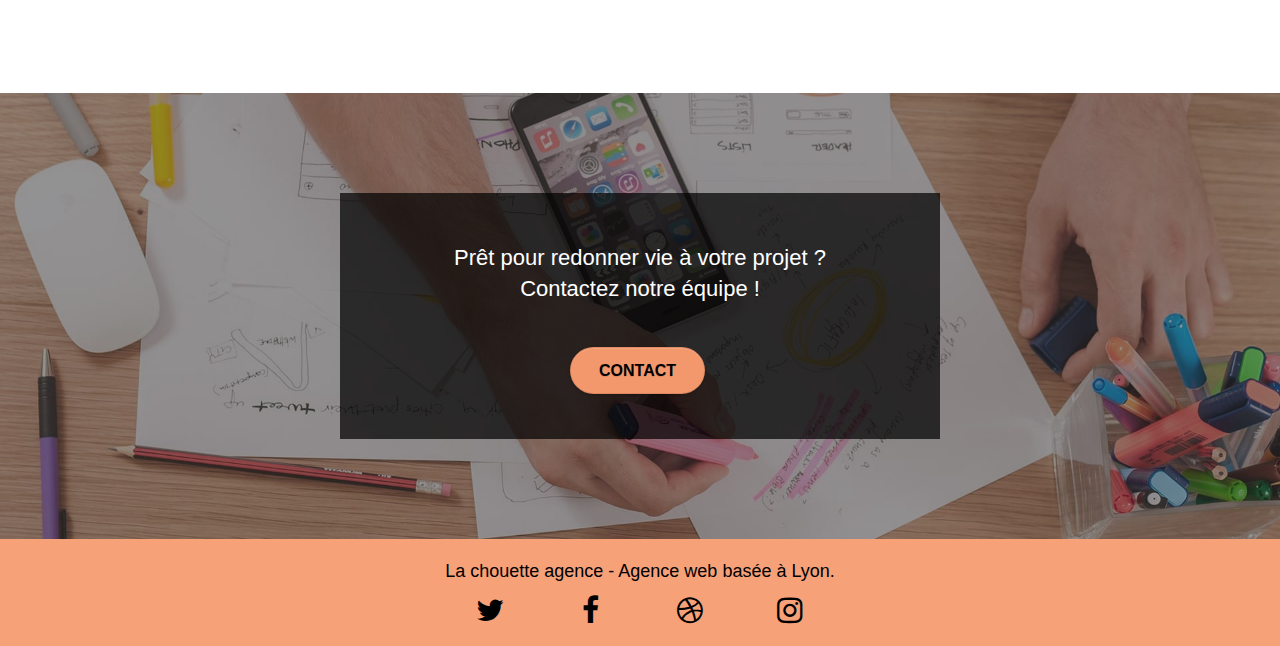
==== commit d7d73b35: "minifier images" ====
--- a/index.html
+++ b/index.html
@@ -6,7 +6,7 @@
     <meta name="description" content="La chouette agence est une entreprise de webdesign basé à Lyon, 
 	elle aide les entreprises à devenir attractives et visibles sur Internet.">
     <meta name="viewport" content="width=device-width, initial-scale=1.0, viewport-fit=cover">
-    <link rel="shortcut icon" type="image/png" href="favicon.jpg">
+    <link rel="shortcut icon" type="image/png" href="favicon-min.jpg">
     
 	<link rel="stylesheet" type="text/css" href="./css/bootstrap.css">
 	<link rel="stylesheet" type="text/css" href="style.css">
@@ -38,7 +38,7 @@
 
 		<nav class="navbar row" role="navigation">
 			<div class="navbar-header">
-				<a class="navbar-brand" href="index.html"><img src="img/la-chouette-agence.png" alt="paris web design logo agence web meilleure agence" height="40" /></a>
+				<a class="navbar-brand" href="index.html"><img src="img/la-chouette-agence-min.png" alt="paris web design logo agence web meilleure agence" height="40" /></a>
 				<button id="nav-toggle" type="button" class="ui-navbar-toggle navbar-toggle" data-toggle="collapse" data-target=".navbar-1">
 					<span class="sr-only">Toggle navigation</span><span class="icon-bar"></span><span class="icon-bar"></span><span class="icon-bar"></span>
 				</button>
@@ -65,7 +65,7 @@
 	<div class="container bloc-lg">
 		<div class="row tight-width-whitespace">
 			<div class="col-sm-12 black-background">
-				<img src="img/logo.png" class="center-block image-resize-mode" width="100" alt="La Chouette Agence, Entreprise Lyonnaise de webdesign" />
+				<img src="img/logo-min.png" class="center-block image-resize-mode" width="100" alt="La Chouette Agence, Entreprise Lyonnaise de webdesign" />
 				<h1 class="text-center hero-bloc-text salmon">
 					La chouette agence.
 				</h1>
@@ -164,7 +164,7 @@
 		</div>
 		<div class="row tight-width-whitespace portfolio-row">
 			<div class="col-sm-6">
-				<a href="#" data-lightbox="img/1.jpg" data-gallery-id="gallery-1" data-caption="Refonte d'un site web pour un journal local" data-frame="snapshot-lb"><img src="img/1.jpg" alt="Une phototgraphie d'un tas de journaux ouverts" class="img-responsive portfolio-thumb" /></a>
+				<a href="#" data-lightbox="img/1-min.jpg" data-gallery-id="gallery-1" data-caption="Refonte d'un site web pour un journal local" data-frame="snapshot-lb"><img src="img/1-min.jpg" alt="Une phototgraphie d'un tas de journaux ouverts" class="img-responsive portfolio-thumb" /></a>
 				<h3 class="mg-md text-center">
 					Refonte d'un site web pour un journal local
 				</h3>
@@ -173,7 +173,7 @@
 				</p>
 			</div>
 			<div class="col-sm-6">
-				<a href="#" data-lightbox="img/2.jpg" data-gallery-id="gallery-1" data-caption="Création d'un site web pour photographes" data-frame="snapshot-lb"><img src="img/2.jpg" class="img-responsive portfolio-thumb" alt="Une photographie d'une femme prenant une photo en pleine nuit" /></a>
+				<a href="#" data-lightbox="img/2-min.jpg" data-gallery-id="gallery-1" data-caption="Création d'un site web pour photographes" data-frame="snapshot-lb"><img src="img/2-min.jpg" class="img-responsive portfolio-thumb" alt="Une photographie d'une femme prenant une photo en pleine nuit" /></a>
 				<h3 class="mg-md text-center">
 					Création d'un site web pour photographes
 				</h3>
@@ -184,7 +184,7 @@
 		</div>
 		<div class="row tight-width-whitespace portfolio-row">
 			<div class="col-sm-6">
-				<a href="#" data-lightbox="img/3.jpg" data-gallery-id="gallery-1" data-caption="Création d'un site internet pour un voyageur" data-frame="snapshot-lb"><img src="img/3.jpg" class="img-responsive portfolio-thumb" alt="Une table rempli d'accessoires pour la photographie"/></a>
+				<a href="#" data-lightbox="img/3-min.jpg" data-gallery-id="gallery-1" data-caption="Création d'un site internet pour un voyageur" data-frame="snapshot-lb"><img src="img/3-min.jpg" class="img-responsive portfolio-thumb" alt="Une table rempli d'accessoires pour la photographie"/></a>
 				<h3 class="mg-md text-center">
 					Création d'un site internet pour un voyageur
 				</h3>
@@ -193,7 +193,7 @@
 				</p>
 			</div>
 			<div class="col-sm-6">
-				<a href="#" data-lightbox="img/4.jpg" data-gallery-id="gallery-1" data-caption="Conception d'un site pour une agence de mariage" data-frame="snapshot-lb"><img src="img/4.jpg" class="img-responsive portfolio-thumb" alt="Une personne entrain de travailler sur un ordinateur" /></a>
+				<a href="#" data-lightbox="img/4-min.jpg" data-gallery-id="gallery-1" data-caption="Conception d'un site pour une agence de mariage" data-frame="snapshot-lb"><img src="img/4-min.jpg" class="img-responsive portfolio-thumb" alt="Une personne entrain de travailler sur un ordinateur" /></a>
 				<h3 class="mg-md text-center">
 					Conception d'un site pour une agence de mariage
 				</h3>
--- a/style.css
+++ b/style.css
@@ -25,7 +25,7 @@
     bottom: 0;
     width: 100%;
     z-index: 100000;
-    background: #FFFFFF url("img/pageload-spinner.gif") no-repeat center center;
+    background: #FFFFFF url("img/pageload-spinner.min.gif") no-repeat center center;
 }
 
 .bloc {
@@ -87,7 +87,7 @@
 }
 
 .texture-paper::before {
-    background: url("img/texture-paper.png");
+    background: url("img/texture-paper.min.png");
     background-size: 280px 280px;
 }
 
@@ -834,16 +834,12 @@
     color: #364577!important;
     border-color: #364577!important;
 }
-
-.bg-dots-bg {
-    background-image: url("img/dots-bg.png");
-}
 .bg-banniere {
-    background-image: url("img/la-chouette-agence-banniere.jpg");
+    background-image: url("img/la-chouette-agence-banniere-min.jpg");
 }
 
 .bg-presentation {
-    background-image: url("img/image-de-presentation.jpg");
+    background-image: url("img/image-de-presentation-min.jpg");
 }
 
 @media (max-width: 1024px) {
